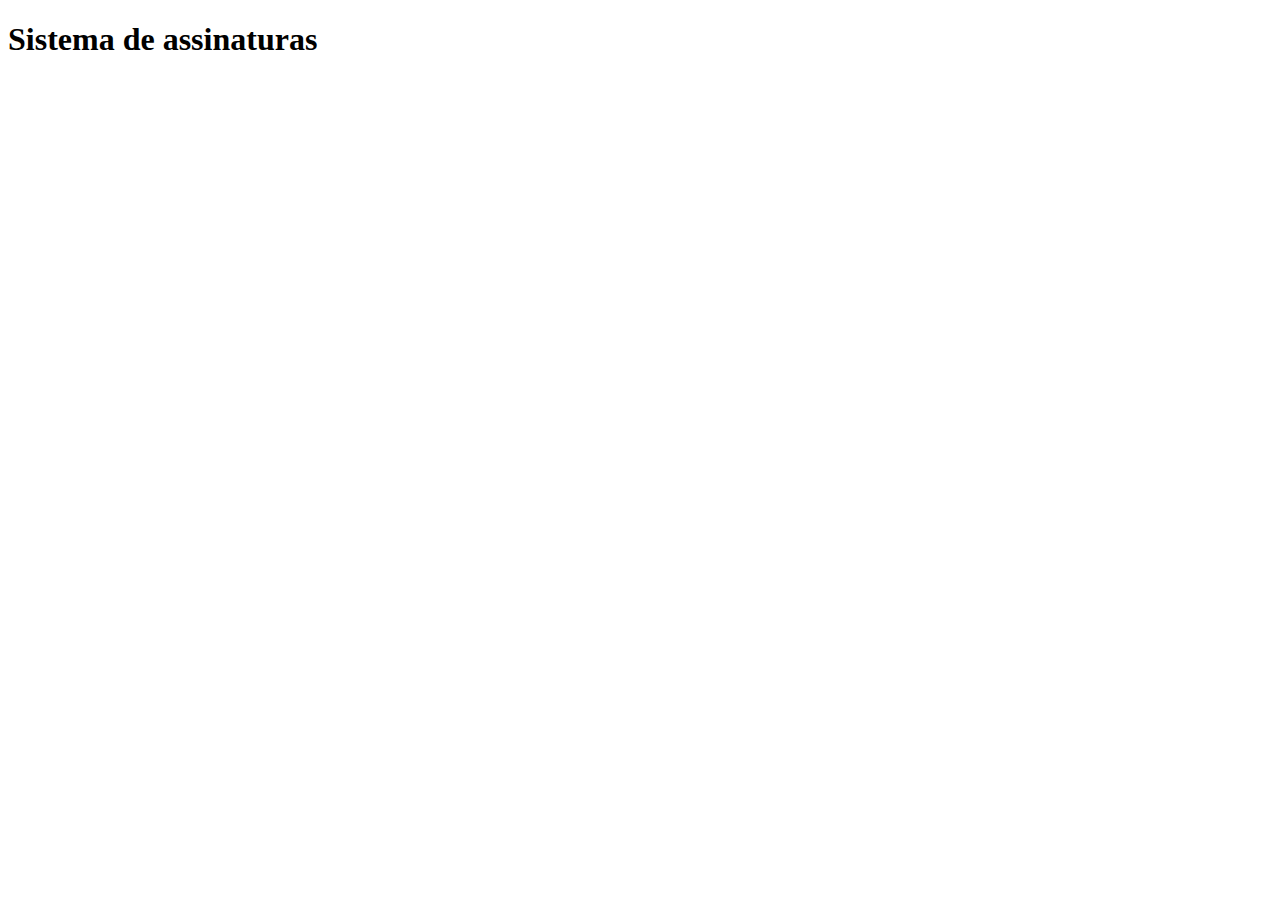
==== index.html @ 9536eb11 "add img layout" ====
<!DOCTYPE html>
<html lang="en">
<head>
    <meta charset="UTF-8">
    <meta http-equiv="X-UA-Compatible" content="IE=edge">
    <meta name="viewport" content="width=device-width, initial-scale=1.0">
    <title>BootCamp Dev Jr- Sistema de Assinaturas</title>
</head>
<body>
    <h1>Sistema de assinaturas</h1>
</body>
</html>
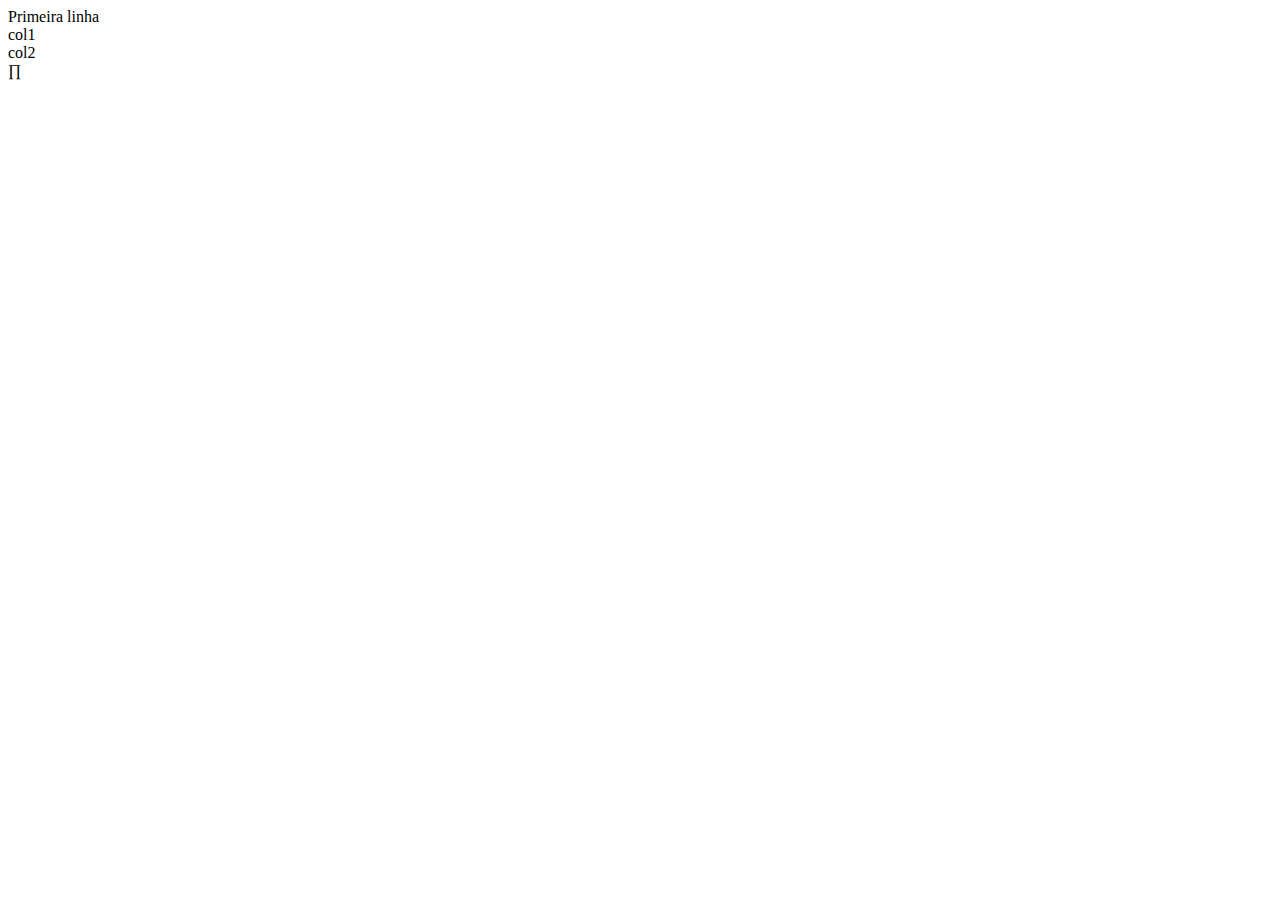
==== commit 19b4b8d1: "closes #1 - Esqueleto da página index.html" ====
--- a/index.html
+++ b/index.html
@@ -1,12 +1,19 @@
 <!DOCTYPE html>
 <html lang="en">
-<head>
-    <meta charset="UTF-8">
-    <meta http-equiv="X-UA-Compatible" content="IE=edge">
-    <meta name="viewport" content="width=device-width, initial-scale=1.0">
+  <head>
+    <meta charset="UTF-8" />
+    <meta http-equiv="X-UA-Compatible" content="IE=edge" />
+    <meta name="viewport" content="width=device-width, initial-scale=1.0" />
     <title>BootCamp Dev Jr- Sistema de Assinaturas</title>
-</head>
-<body>
-    <h1>Sistema de assinaturas</h1>
-</body>
-</html>+  </head>
+  <body>
+    <div>
+      <div>Primeira linha</div>
+      <div>
+        <div>col1</div>
+        <div>col2</div>
+      </div>
+    </div>
+  </body>
+</html>
+∏
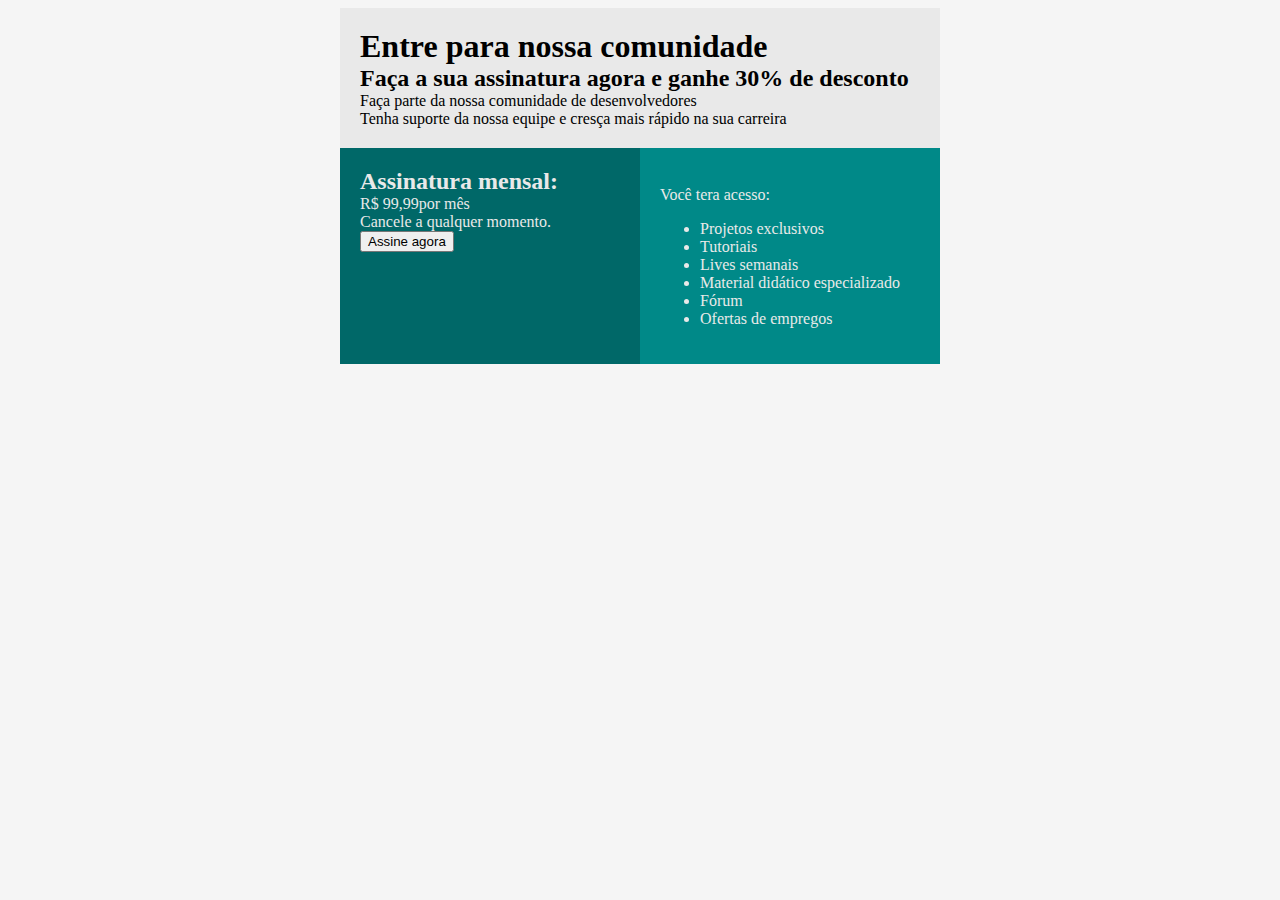
==== commit 3631c96b: "closes #2 - paleta de cores, display flex e conteudo" ====
--- a/index.html
+++ b/index.html
@@ -5,15 +5,39 @@
     <meta http-equiv="X-UA-Compatible" content="IE=edge" />
     <meta name="viewport" content="width=device-width, initial-scale=1.0" />
     <title>BootCamp Dev Jr- Sistema de Assinaturas</title>
+    <link rel="stylesheet" href="./assets/css/style.css" />
   </head>
+
   <body>
-    <div>
-      <div>Primeira linha</div>
-      <div>
-        <div>col1</div>
-        <div>col2</div>
+    <div class="container">
+      <div class="header">
+        <h1>Entre para nossa comunidade</h1>
+        <h2>Faça a sua assinatura agora e ganhe 30% de desconto</h2>
+        <p>Faça parte da nossa comunidade de desenvolvedores</p>
+        <p>
+          Tenha suporte da nossa equipe e cresça mais rápido na sua carreira
+        </p>
+      </div>
+      <div class="flex-container">
+        <div class="col1">
+          <h2>Assinatura mensal:</h2>
+          <p>R$ 99,99<span>por mês</span></p>
+          <p>Cancele a qualquer momento.</p>
+          <button>Assine agora</button>
+        </div>
+        <div class="col2">
+          <img />
+          <p>Você tera acesso:</p>
+          <ul>
+            <li>Projetos exclusivos</li>
+            <li>Tutoriais</li>
+            <li>Lives semanais</li>
+            <li>Material didático especializado</li>
+            <li>Fórum</li>
+            <li>Ofertas de empregos</li>
+          </ul>
+        </div>
       </div>
     </div>
   </body>
 </html>
-∏
--- a/assets/css/style.css
+++ b/assets/css/style.css
@@ -0,0 +1,46 @@
+body {
+  background-color: #f5f5f5;
+}
+
+div,
+h1,
+h2,
+p,
+span,
+img {
+  margin: 0;
+  padding: 0;
+}
+
+:root {
+  --gray: #e9e9e9;
+  --green1: #006868;
+  --green2: #008988;
+}
+
+.container {
+  margin: 0px auto;
+  max-width: 600px;
+}
+
+.header {
+  background-color: var(--gray);
+  padding: 20px;
+}
+
+.flex-container {
+  display: flex;
+  justify-content: space-around;
+  color: var(--gray);
+}
+
+.col1 {
+  padding: 20px;
+  background: var(--green1);
+  flex: 1;
+}
+.col2 {
+  padding: 20px;
+  background: var(--green2);
+  flex: 1;
+}
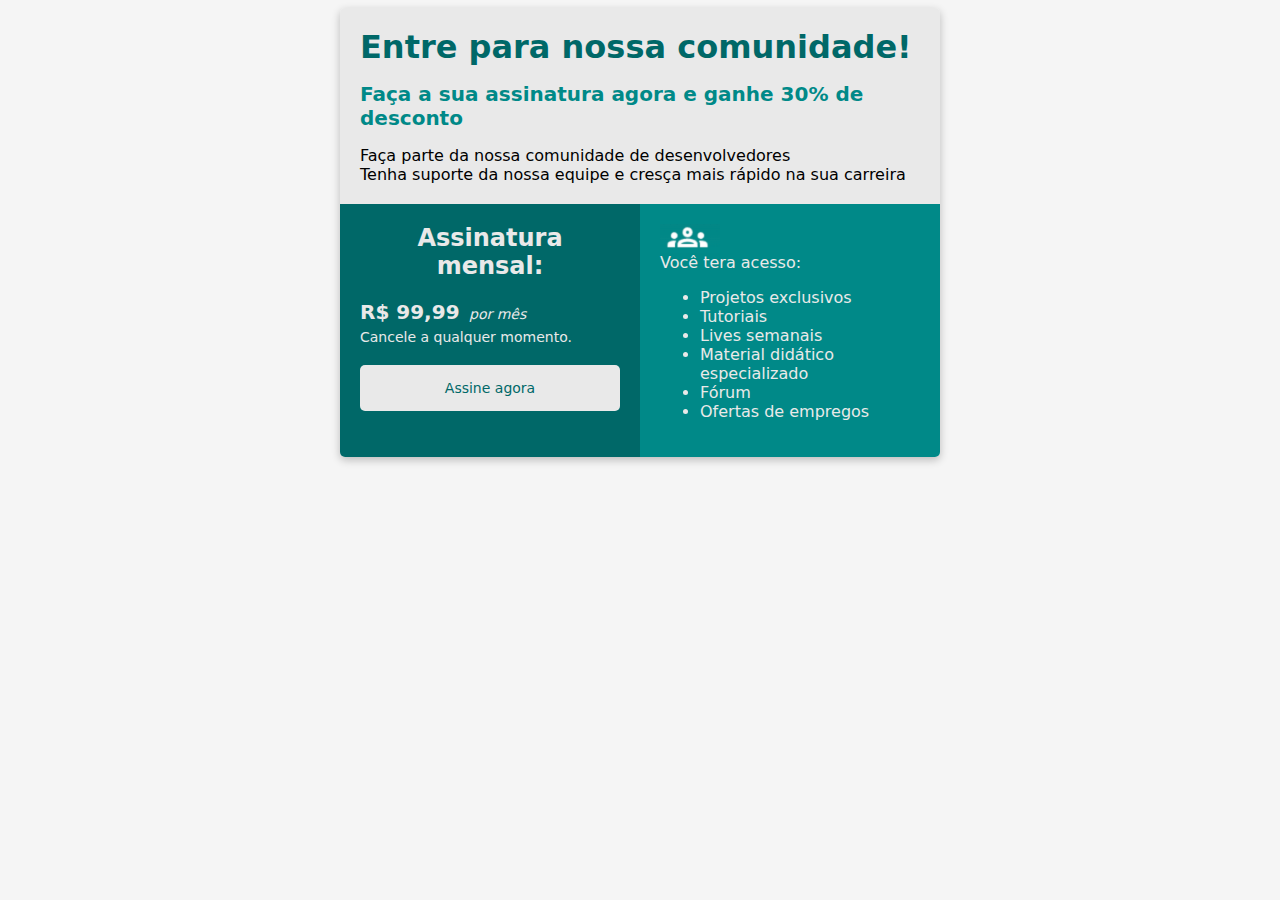
==== commit 77c5610c: "closes #7 - estiliza botao e tags span" ====
--- a/index.html
+++ b/index.html
@@ -11,7 +11,7 @@
   <body>
     <div class="container">
       <div class="header">
-        <h1>Entre para nossa comunidade</h1>
+        <h1>Entre para nossa comunidade!</h1>
         <h2>Faça a sua assinatura agora e ganhe 30% de desconto</h2>
         <p>Faça parte da nossa comunidade de desenvolvedores</p>
         <p>
@@ -21,12 +21,12 @@
       <div class="flex-container">
         <div class="col1">
           <h2>Assinatura mensal:</h2>
-          <p>R$ 99,99<span>por mês</span></p>
-          <p>Cancele a qualquer momento.</p>
-          <button>Assine agora</button>
+          <p>R$ 99,99<span> por mês</span></p>
+          <span>Cancele a qualquer momento.</span>
+          <a>Assine agora</a>
         </div>
         <div class="col2">
-          <img />
+          <img src="./assets/img/icon.png" width="60px" />
           <p>Você tera acesso:</p>
           <ul>
             <li>Projetos exclusivos</li>
--- a/assets/css/style.css
+++ b/assets/css/style.css
@@ -1,5 +1,7 @@
 body {
   background-color: #f5f5f5;
+  font-family: system-ui, -apple-system, BlinkMacSystemFont, 'Segoe UI', Roboto,
+    Oxygen, Ubuntu, Cantarell, 'Open Sans', 'Helvetica Neue', sans-serif;
 }
 
 div,
@@ -21,11 +23,27 @@
 .container {
   margin: 0px auto;
   max-width: 600px;
+  box-shadow: rgba(0, 0, 0, 0.24) 0px 3px 8px;
+  border-radius: 5px;
+  overflow: hidden;
 }
 
 .header {
   background-color: var(--gray);
   padding: 20px;
+}
+.header h1 {
+  color: var(--green1);
+  font-size: 32px;
+  font-weight: bold;
+  margin-bottom: 1rem;
+}
+
+.header h2 {
+  color: var(--green2);
+  font-size: 1.25rem;
+  font-weight: bold;
+  margin-bottom: 1rem;
 }
 
 .flex-container {
@@ -38,9 +56,58 @@
   padding: 20px;
   background: var(--green1);
   flex: 1;
+  display: flex;
+  flex-direction: column;
 }
+
+.col1 h2 {
+  text-align: center;
+  margin-bottom: 20px;
+}
+
+.col1 p {
+  font-size: 20px;
+  font-weight: bold;
+  margin-bottom: 5px;
+}
+
+.col1 p span {
+  margin-left: 5px;
+  font-style: italic;
+  font-weight: normal;
+  font-size: 14px;
+}
+
+.col1 span {
+  margin-bottom: 20px;
+  font-size: 14px;
+}
+
+.col1 a {
+  border: none;
+  text-align: center;
+  font-size: 14px;
+  padding: 15px 20px;
+  background-color: var(--gray);
+  border-radius: 5px;
+  color: var(--green1);
+  cursor: pointer;
+  transition: all 0.3s;
+}
+.col1 a:hover {
+  background-color: #ffffff;
+  color: var(--green2);
+}
+
 .col2 {
+  display: flex;
+  flex-direction: column;
   padding: 20px;
   background: var(--green2);
   flex: 1;
 }
+
+/* .col2 img {
+  align-self: center;
+  margin-bottom: 10px;
+} */
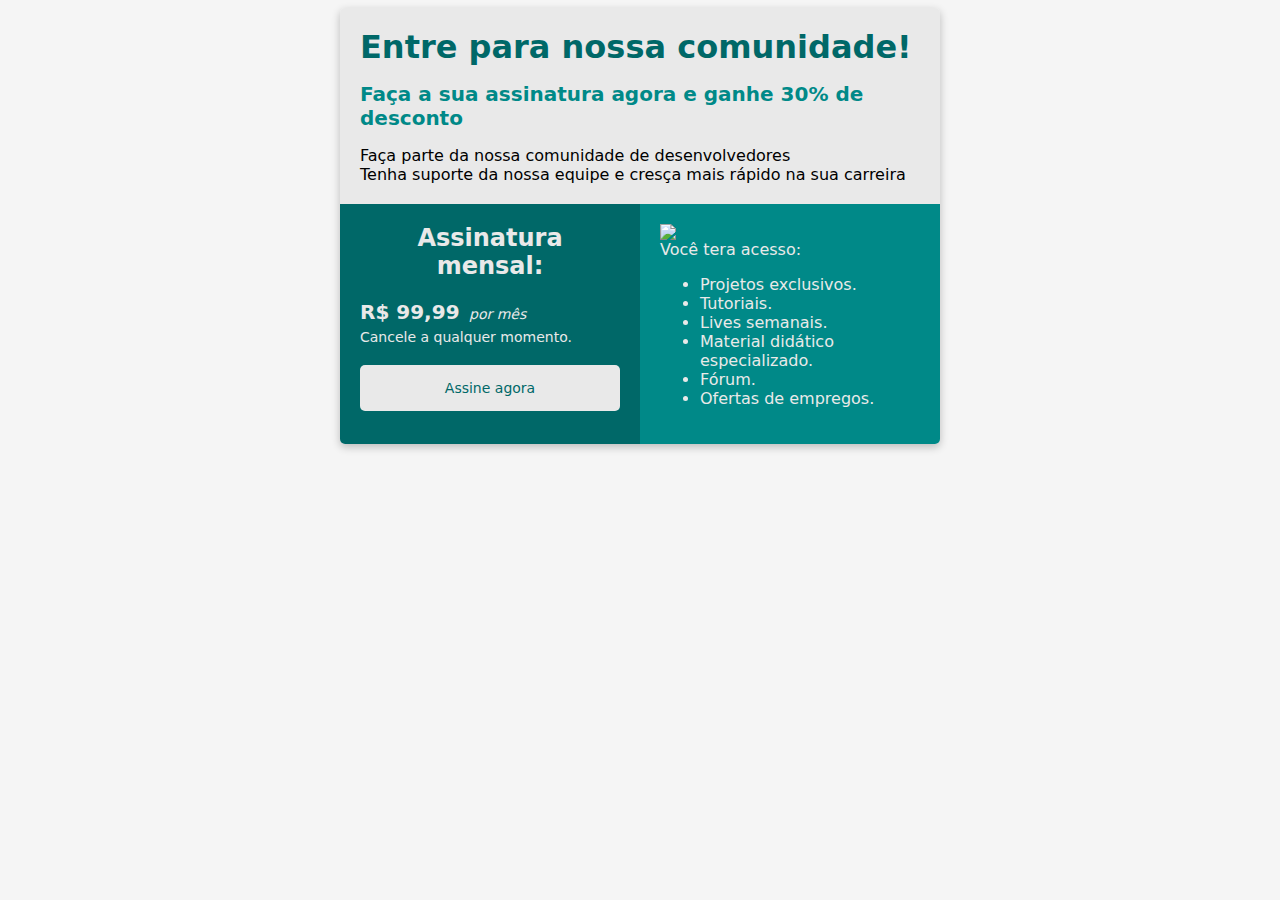
==== commit 3ce7f2d3: "closes #4 - Lista de itens" ====
--- a/index.html
+++ b/index.html
@@ -29,12 +29,12 @@
           <img src="./assets/img/icon.png" width="60px" />
           <p>Você tera acesso:</p>
           <ul>
-            <li>Projetos exclusivos</li>
-            <li>Tutoriais</li>
-            <li>Lives semanais</li>
-            <li>Material didático especializado</li>
-            <li>Fórum</li>
-            <li>Ofertas de empregos</li>
+            <li>Projetos exclusivos.</li>
+            <li>Tutoriais.</li>
+            <li>Lives semanais.</li>
+            <li>Material didático especializado.</li>
+            <li>Fórum.</li>
+            <li>Ofertas de empregos.</li>
           </ul>
         </div>
       </div>
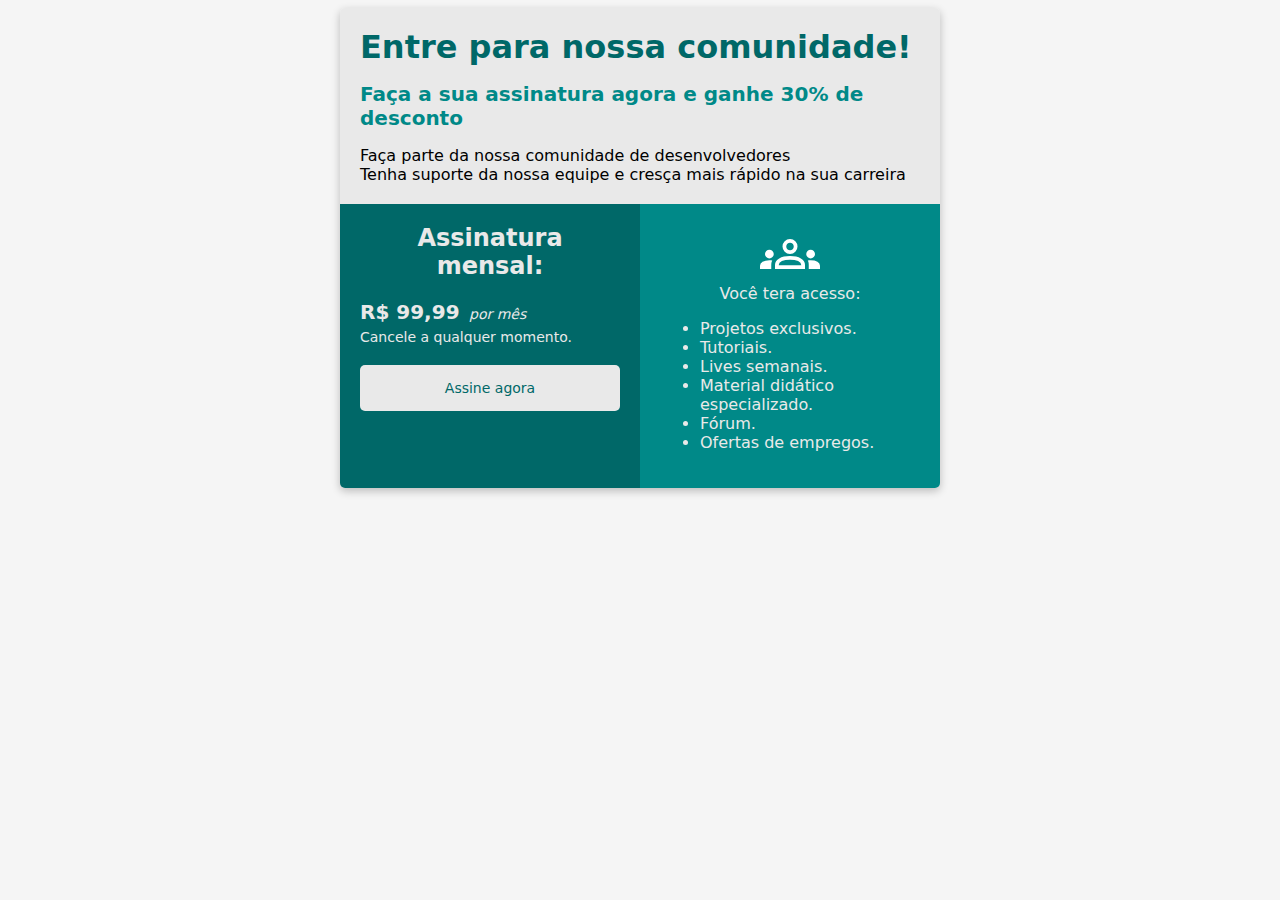
==== commit 75b94637: "add img na coluna 2" ====
--- a/index.html
+++ b/index.html
@@ -26,7 +26,7 @@
           <a>Assine agora</a>
         </div>
         <div class="col2">
-          <img src="./assets/img/icon.png" width="60px" />
+          <img src="./assets/img/iconGroup.svg" width="60px" />
           <p>Você tera acesso:</p>
           <ul>
             <li>Projetos exclusivos.</li>
--- a/assets/css/style.css
+++ b/assets/css/style.css
@@ -105,6 +105,7 @@
   padding: 20px;
   background: var(--green2);
   flex: 1;
+  align-items: center;
 }
 
 /* .col2 img {
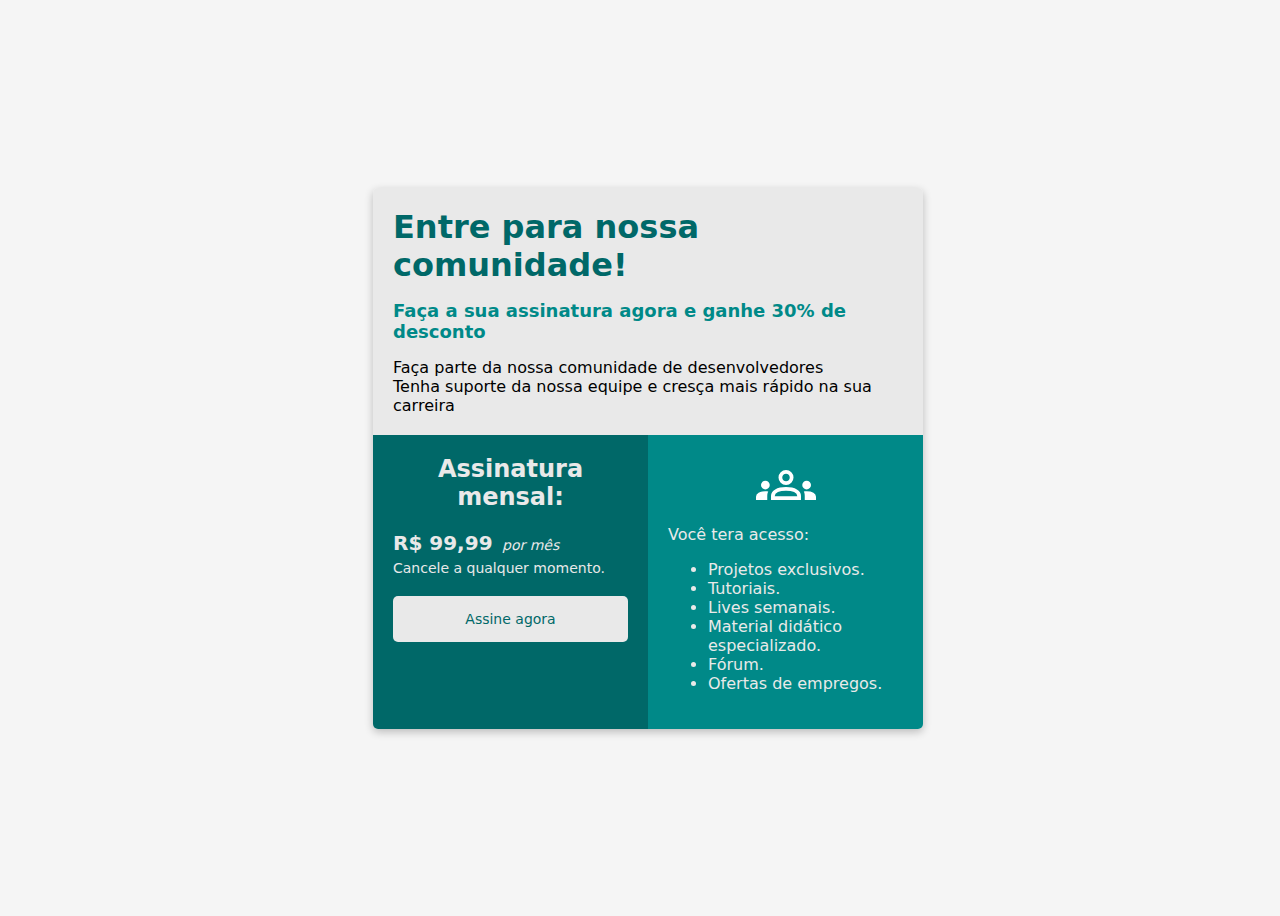
==== commit 0a614c52: "closes #6 - css externo" ====
--- a/index.html
+++ b/index.html
@@ -5,7 +5,7 @@
     <meta http-equiv="X-UA-Compatible" content="IE=edge" />
     <meta name="viewport" content="width=device-width, initial-scale=1.0" />
     <title>BootCamp Dev Jr- Sistema de Assinaturas</title>
-    <link rel="stylesheet" href="./assets/css/style.css" />
+    <link rel="stylesheet" href="./style.css" />
   </head>
 
   <body>
--- a/style.css
+++ b/style.css
@@ -0,0 +1,132 @@
+body {
+  width: 100%;
+  height: 100vh;
+  display: flex;
+  align-items: center;
+  justify-content: center;
+  background-color: #f5f5f5;
+  font-family: system-ui, -apple-system, BlinkMacSystemFont, 'Segoe UI', Roboto,
+    Oxygen, Ubuntu, Cantarell, 'Open Sans', 'Helvetica Neue', sans-serif;
+}
+
+* {
+  box-sizing: border-box;
+}
+
+div,
+h1,
+h2,
+p,
+span,
+img {
+  margin: 0;
+  padding: 0;
+}
+
+:root {
+  --gray: #e9e9e9;
+  --green1: #006868;
+  --green2: #008988;
+}
+
+.container {
+  justify-content: center;
+  margin: 0px auto;
+  max-width: 550px;
+  box-shadow: rgba(0, 0, 0, 0.24) 0px 3px 8px;
+  border-radius: 5px;
+  overflow: hidden;
+}
+
+.header {
+  background-color: var(--gray);
+  padding: 1.25rem;
+}
+.header h1 {
+  color: var(--green1);
+  font-size: 2rem;
+  font-weight: bold;
+  margin-bottom: 1rem;
+}
+
+.header h2 {
+  color: var(--green2);
+  font-size: 1.125rem;
+  font-weight: bold;
+  margin-bottom: 1rem;
+}
+
+.flex-container {
+  display: flex;
+  justify-content: space-around;
+  color: var(--gray);
+}
+
+.col1 {
+  padding: 1.25rem;
+  background: var(--green1);
+  flex: 1;
+  display: flex;
+  flex-direction: column;
+}
+
+.col1 h2 {
+  text-align: center;
+  margin-bottom: 1.25rem;
+}
+
+.col1 p {
+  font-size: 1.25rem;
+  font-weight: bold;
+  margin-bottom: 0.3125rem;
+}
+
+.col1 p span {
+  margin-left: 0.3125rem;
+  font-style: italic;
+  font-weight: normal;
+  font-size: 0.875rem;
+}
+
+.col1 span {
+  margin-bottom: 1.25rem;
+  font-size: 0.875rem;
+}
+
+.col1 a {
+  border: none;
+  text-align: center;
+  font-size: 0.875rem;
+  padding: 0.9375rem 1.25rem;
+  background-color: var(--gray);
+  border-radius: 0.3125rem;
+  color: var(--green1);
+  cursor: pointer;
+  transition: all 0.3s;
+}
+.col1 a:hover {
+  background-color: #ffffff;
+  color: var(--green2);
+}
+
+.col2 {
+  display: flex;
+  flex-direction: column;
+  padding: 1.25rem;
+  background: var(--green2);
+  flex: 1;
+}
+
+.col2 img {
+  align-self: center;
+  margin-bottom: 0.625rem;
+}
+
+@media screen and (max-width: 620px) {
+  html {
+    font-size: 14px;
+  }
+  .flex-container {
+    flex-direction: column;
+  }
+}
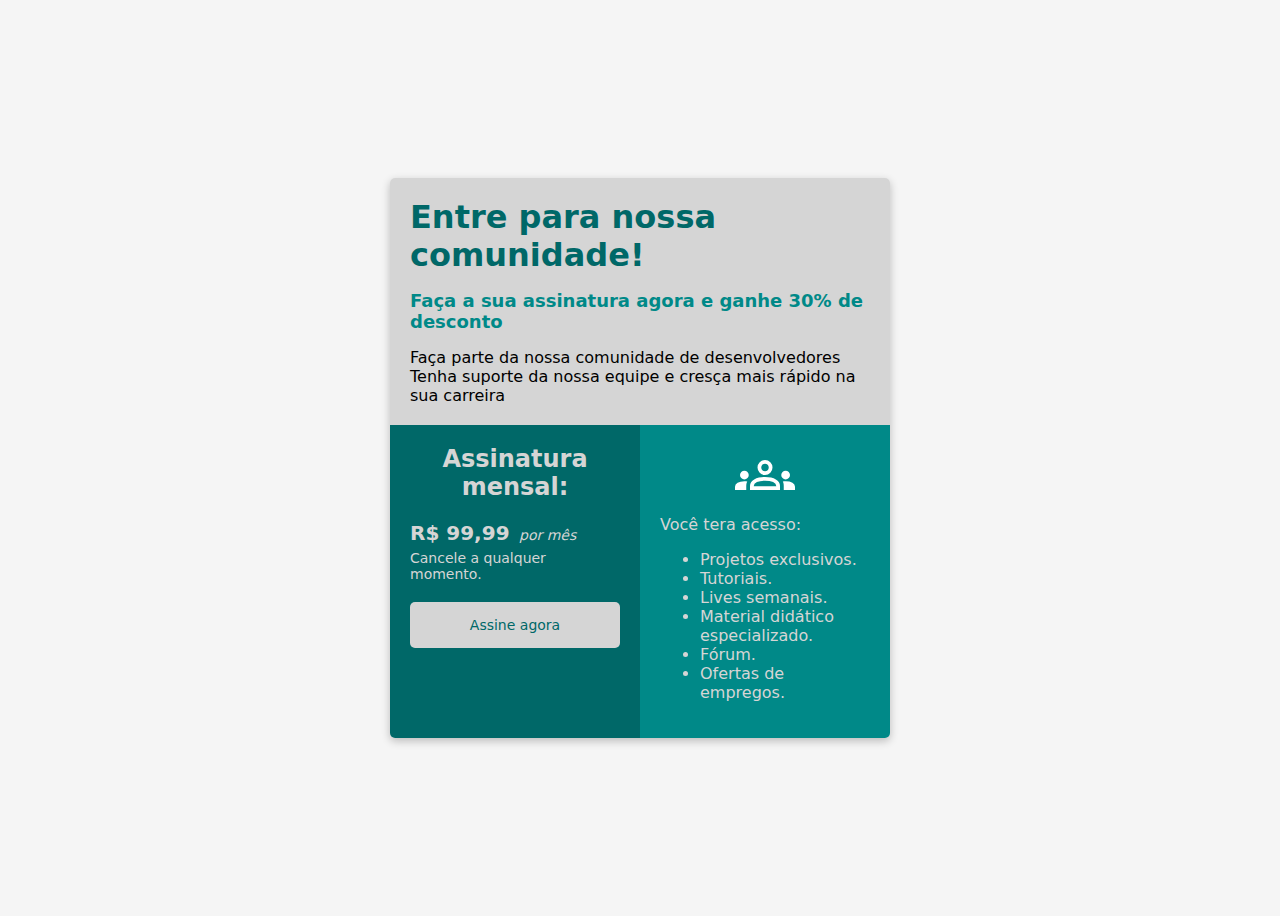
==== commit ae3e7afd: "closes #8 - formalario e navegacao entre paginas" ====
--- a/index.html
+++ b/index.html
@@ -9,35 +9,37 @@
   </head>
 
   <body>
-    <div class="container">
-      <div class="header">
-        <h1>Entre para nossa comunidade!</h1>
-        <h2>Faça a sua assinatura agora e ganhe 30% de desconto</h2>
-        <p>Faça parte da nossa comunidade de desenvolvedores</p>
-        <p>
-          Tenha suporte da nossa equipe e cresça mais rápido na sua carreira
-        </p>
-      </div>
-      <div class="flex-container">
-        <div class="col1">
-          <h2>Assinatura mensal:</h2>
-          <p>R$ 99,99<span> por mês</span></p>
-          <span>Cancele a qualquer momento.</span>
-          <a>Assine agora</a>
+    <section>
+      <div class="container">
+        <div class="header">
+          <h1>Entre para nossa comunidade!</h1>
+          <h2>Faça a sua assinatura agora e ganhe 30% de desconto</h2>
+          <p>Faça parte da nossa comunidade de desenvolvedores</p>
+          <p>
+            Tenha suporte da nossa equipe e cresça mais rápido na sua carreira
+          </p>
         </div>
-        <div class="col2">
-          <img src="./assets/img/iconGroup.svg" width="60px" />
-          <p>Você tera acesso:</p>
-          <ul>
-            <li>Projetos exclusivos.</li>
-            <li>Tutoriais.</li>
-            <li>Lives semanais.</li>
-            <li>Material didático especializado.</li>
-            <li>Fórum.</li>
-            <li>Ofertas de empregos.</li>
-          </ul>
+        <div class="flex-container">
+          <div class="col1">
+            <h2>Assinatura mensal:</h2>
+            <p>R$ 99,99<span> por mês</span></p>
+            <span>Cancele a qualquer momento.</span>
+            <a class="btn" href="./register.html">Assine agora</a>
+          </div>
+          <div class="col2">
+            <img src="./assets/img/iconGroup.svg" width="60px" />
+            <p>Você tera acesso:</p>
+            <ul>
+              <li>Projetos exclusivos.</li>
+              <li>Tutoriais.</li>
+              <li>Lives semanais.</li>
+              <li>Material didático especializado.</li>
+              <li>Fórum.</li>
+              <li>Ofertas de empregos.</li>
+            </ul>
+          </div>
         </div>
       </div>
-    </div>
+    </section>
   </body>
 </html>
--- a/style.css
+++ b/style.css
@@ -1,9 +1,4 @@
 body {
-  width: 100%;
-  height: 100vh;
-  display: flex;
-  align-items: center;
-  justify-content: center;
   background-color: #f5f5f5;
   font-family: system-ui, -apple-system, BlinkMacSystemFont, 'Segoe UI', Roboto,
     Oxygen, Ubuntu, Cantarell, 'Open Sans', 'Helvetica Neue', sans-serif;
@@ -24,15 +19,22 @@
 }
 
 :root {
-  --gray: #e9e9e9;
+  --gray: #d5d5d5;
   --green1: #006868;
   --green2: #008988;
+}
+section {
+  width: 100%;
+  height: 100vh;
+  display: flex;
+  align-items: center;
+  justify-content: center;
 }
 
 .container {
   justify-content: center;
   margin: 0px auto;
-  max-width: 550px;
+  max-width: 500px;
   box-shadow: rgba(0, 0, 0, 0.24) 0px 3px 8px;
   border-radius: 5px;
   overflow: hidden;
@@ -52,7 +54,6 @@
 .header h2 {
   color: var(--green2);
   font-size: 1.125rem;
-  font-weight: bold;
   margin-bottom: 1rem;
 }
 
@@ -93,8 +94,9 @@
   font-size: 0.875rem;
 }
 
-.col1 a {
+.btn {
   border: none;
+  text-decoration: none;
   text-align: center;
   font-size: 0.875rem;
   padding: 0.9375rem 1.25rem;
@@ -104,7 +106,8 @@
   cursor: pointer;
   transition: all 0.3s;
 }
-.col1 a:hover {
+
+.btn:hover {
   background-color: #ffffff;
   color: var(--green2);
 }
@@ -122,6 +125,45 @@
   margin-bottom: 0.625rem;
 }
 
+/* TELA DE CADASTRO */
+.form {
+  display: flex;
+  flex-direction: column;
+  align-items: center;
+  gap: 15px;
+}
+
+.form button {
+  padding: 10px 40px;
+}
+
+.form input {
+  width: 100%;
+  border: none;
+  padding: 8px;
+  border-radius: 4px;
+}
+
+.form input:focus {
+  outline: none;
+  box-shadow: 0 0 10px #009e9e;
+}
+
+.form a {
+  text-decoration: none;
+  color: inherit;
+  font-size: 0.875rem;
+  transition: ease-in-out 0.3s;
+}
+
+.form a:hover {
+  color: var(--green2);
+}
+
+.col1 img {
+  align-self: center;
+}
+
 @media screen and (max-width: 620px) {
   html {
     font-size: 14px;
